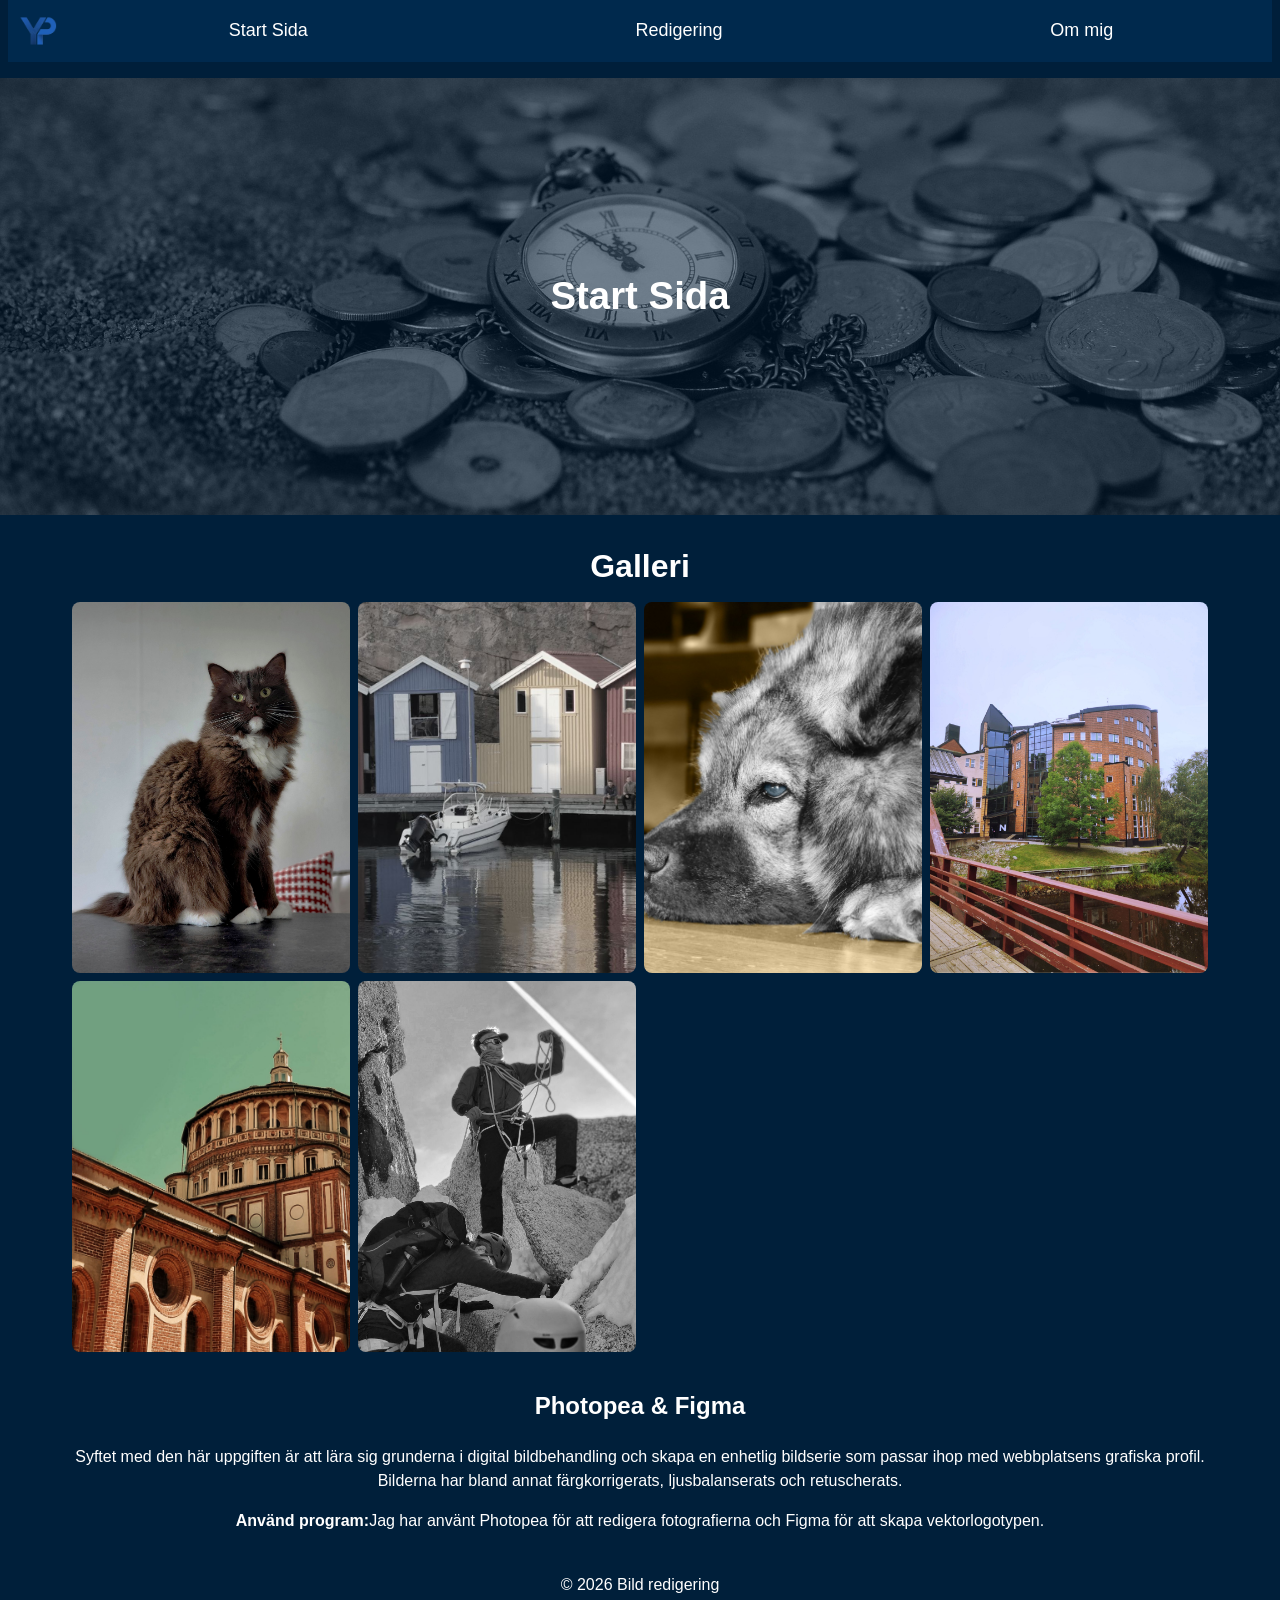
==== index.html @ 9d6cace1 "first commit" ====
<!DOCTYPE html>
<html lang="sv">

<head>
  <meta charset="UTF-8">
  <meta name="viewport" content="width=device-width, initial-scale=1.0">
  <link rel="icon" type="image/png" sizes="32x32" href="assets/favicon_io/favicon.png">
  <link rel="icon" type="image/png" sizes="16x16" href="assets/favicon_io/favicon-16x16.png">
  <link rel="icon" href="assets/favicon_io/favicon.ico">
  <link rel="stylesheet" href="css/styles.css">
  <title>Startsida</title>
</head>

<body>
  <header class="header">
    <div class="logo-sektion">
      <a href="index.html">
        <img src="/assets/redigerad-bilder/logo.svg" alt="brand logo" width="65" height="65">
      </a>
    </div>
    <nav class="header-navigering">
      <ul class="nav-meny-list">
        <li><a href="index.html">Start Sida</a></li>
        <li> <a href="redigering.html">Redigering</a></li>
        <li><a href="om-mig.html">Om mig</a></li>
      </ul>
    </nav>
  </header>
  <main class="main-index">
    <section class="hero-sektion">
      <h1 class="titel">Start Sida</h1>
      <img src="assets/redigerad-bilder/header.png" alt="decorative bild">
    </section>
    <section class="galleri-sektion">
      <h2 class="main-andra-titel">Galleri</h2>
      <div class="galleri-wrapper">
        <img src="assets/redigerad-bilder/bilserie005.jpg" alt="Kat tår på ett bord">

        <img src="assets/redigerad-bilder/bilserie018.jpg " alt=" en sjö med flera rådhus i olika färger i bakgrunder">

        <img src="assets/redigerad-bilder/bilserie012.jpg" alt="Hund ligger på golvet bra huvudet övre kroppen synlig">

        <img src="assets/redigerad-bilder/bilserie016.jpg" alt="En kampus bredvid liten flod">

        <img src="assets/redigerad-bilder/bilserie014.jpg" alt="Detalj av en kyrkobyggnad med kupol">

        <img src="assets/redigerad-bilder/bilserie015.jpg" alt="Bergsklättrare på snöig klippa svartsvitt">

      </div>
    </section>

    <section class="beskrivning">
      <h3>Photopea &amp; Figma</h3>
      <p>Syftet med den här uppgiften är att lära sig grunderna i digital bildbehandling och skapa en enhetlig
        bildserie som
        passar ihop med webbplatsens grafiska profil. Bilderna har bland annat färgkorrigerats, ljusbalanserats och
        retuscherats.</p>
      <p><strong>Använd program:</strong>Jag har använt Photopea för att redigera fotografierna och Figma för att
        skapa vektorlogotypen.</p>
    </section>
  </main>
  <footer class="footer-sektion">&copy; 2026 Bild redigering</footer>
</body>

</html>
---- css/styles.css ----
/* ANPASSA VARIABLER (Ska hämtas från Figma-designen) */
:root {
  /* Färger */

  --primar-farg: #000000;
  --nav-bakgrund: #00294d;
  --sekundar-farg: #2f6981;
  --bakgrund-farg: #001f3a;
  --border-farg: #196273;
  --text-farg: #ffffff;
  --vit-farg: #000000;

  --accent-farg: #0d4600;

  /* AVSTÅND (Padding & Margin) */
  --avstand-xs: 0.4rem;
  --avstand-sm: 0.8rem;
  --avstand-md: 1.6rem;
  --avstand-l: 2.4rem;
  --avstand-xl: 3.2rem;

  --huvud-typsnitt: Arial, Helvetica, sans-serif;

  --h1-clamp: clamp(3.2rem, 3vw, 4rem);
  --h2-clamp: clamp(3rem, 2.8vw, 3.2rem);
  --h3-clamp: clamp(2rem, 2.6vw, 2.4rem);
  --h4-clamp: clamp(1.6rem, 2.4vw, 1.8rem);
  --h5-clamp: clamp(1rem, 2vw, 1.4rem);
}

/* Nollställning av webbläsarens standardmarginaler */

*,
*::before,
*::after {
  margin: 0;
  padding: 0;
  box-sizing: inherit;
}
html {
  font-size: 62.5%;
  box-sizing: border-box;
  scroll-behavior: smooth;
}
body {
  font-family: var(--huvud-typsnitt, Arial, Helvetica, sans-serif);
  font-size: 1.6rem;
  background-color: var(--bakgrund-farg);
  color: var(--text-farg);
  line-height: 1.5;
  min-height: 100vh;
  display: flex;
  flex-direction: column;
}

/* TYPSNITT & RUBRIKER */
h1,
h2,
h3,
h4,
h5,
h6 {
  font-family: var(--huvud-typsnitt, Arial, Helvetica, sans-serif);
  font-weight: 700;
  color: var(--text-farg);
  line-height: 1.2;
}
h1 {
  font-size: var(--h1-clamp);
}
h2 {
  font-size: var(--h2-clamp);
}
h3 {
  font-size: var(--h3-clamp);
}
h4 {
  font-size: var(--h4-clamp);
}
h5 {
  font-size: var(--h5-clamp);
}

li {
  list-style: none;
}
a {
  text-decoration: none;
  color: var(--text-farg);
}
img {
  max-width: 100%;
  display: block;
  height: auto;
}
span {
  font-size: var(--avstand-md);
  color: var(--accent-farg);
  font-weight: 700;
}
input,
button {
  font: inherit;
  color: inherit;
  background-color: transparent;
}
/* LAYOUT FÖR HUVUDINNEHÅLL */
main {
  width: 100%;
  max-width: 1200px;
  margin: 0 auto;
  padding: var(--avstand-md);
  flex: 1;
}
/* Titel */
.titel {
  position: absolute;
  top: 50%;
  left: 50%;
  transform: translate(-50%, -50%);
  text-align: center;
  z-index: 1;
  color: var(--text-farg);
}

.main-andra-titel {
  width: 100%;
  display: flex;
  justify-content: center;
  margin-block: var(--avstand-md);
}
/* Header */
.header {
  display: flex;
  justify-content: space-between;
  position: sticky;
  top: 0;
  z-index: 3;
  margin-inline: var(--avstand-sm);
  background-color: var(--nav-bakgrund);
}
.logo-sektion {
  display: flex;
  margin: auto 0;
}
.header-navigering {
  display: flex;
  align-items: center;
  width: 100%;
  justify-content: space-around;
}
.nav-meny-list {
  display: flex;
  gap: 1rem;
  width: 100%;
  justify-content: space-around;
  font-size: var(--h4-clamp);
}

.nav-meny-list > li > a:hover {
  color: var(--sekundar-farg);
}

/* Galleri */
.hero-sektion {
  position: relative;
  display: flex;
  align-items: center;
  justify-content: center;
  width: 100vw;
  margin-left: calc(-50vw + 50%);
  overflow: hidden;
}
.hero-sektion img {
  opacity: 0.5;
  display: block;
  width: 100%;
  max-height: 450px;
  min-height: 200px;
  object-fit: cover;
}
.galleri-sektion {
  padding: var(--avstand-md);
}
.galleri-wrapper {
  display: grid;
  grid-template-columns: repeat(auto-fit, minmax(250px, 1fr));
  gap: var(--avstand-sm);
}
.galleri-wrapper img {
  width: 100%;
  height: 300px;
  height: stretch;
  height: -webkit-fill-available;
  object-fit: cover;
  border-radius: var(--avstand-sm);
  display: block;
}

/* Beskrivning */
.beskrivning {
  display: flex;
  flex-direction: column;
  padding: var(--avstand-sm);
}
.beskrivning h3 {
  margin-block: var(--avstand-md) var(--avstand-sm);
}
.beskrivning > p {
  margin-top: var(--avstand-md);
}

/* Bildredigering - Före och efter */
.main-redigering {
  max-width: 1100px;
  margin: 2rem auto;
  padding: 0 5%;
}
.main-redigering h1,
.main-redigering h2 {
  width: 100%;
  display: flex;
  justify-content: center;
  margin-top: var(--avstand-xl);
}

.intro-text {
  width: 100%;
  display: flex;
  margin-block: 2rem;
  justify-content: center;
}

.jamforelse-kort {
  padding: var(--avstand-md);
  border-radius: var(--avstand-sm);
  margin-bottom: var(--avstand-l);
  box-shadow: 1px 2px 8px rgba(121, 162, 218, 0.08);
}

.jamforelse-kort h2 {
  margin-bottom: 1rem;
}

/* Placerar original och redigerad bild bredvid varandra */
.bild-par {
  display: flex;
  gap: var(--avstand-md);
  margin-bottom: 1rem;
}

.bild-box {
  flex: 1;
  margin: 0;
}

.bild-box img {
  width: 100%;
  height: auto;
  display: block;
  border-radius: 6px;
}

.bild-box figcaption {
  text-align: center;
  font-weight: 600;
  margin-top: 0.5rem;
  font-size: var(--h5-clamp);
  color: var(--text-farg);
}

.forklaring-text {
  padding-top: 0.8rem;
  border-top: 1px solid var(--border-farg);
  line-height: 1.6;
}
/* OM MIG */
.main-om-mig h1 {
  width: 100%;
  display: flex;
  justify-content: center;
  margin-top: var(--avstand-xl);
}
.om-mig-container {
  display: flex;
  align-items: center;
  justify-content: center;
  gap: var(--avstand-xl);
  /* margin-top: var(--avstand-l); */
  padding: var(--avstand-md);
}

.portrait-box img {
  width: 280px;
  max-width: 100%;
  height: auto;
  display: block;
  mask-image: linear-gradient(to bottom, black 50%, transparent 100%),
    linear-gradient(to right, black 60%, transparent 100%),
    linear-gradient(to left, black 80%, transparent 100%);
  mask-composite: intersect;
}

.om-mig-text {
  max-width: 55ch;
  display: flex;
  flex-direction: column;
  gap: var(--avstand-md);
}
/* FOOTER */
footer {
  width: 100%;
  display: flex;
  justify-content: center;
  padding-block: var(--avstand-md);
}

/* Responsiv anpassning för mobil */
@media (max-width: 700px) {
  .bild-par {
    flex-direction: column;
  }
}

@media (min-width: 768px) {
  .beskrivning {
    text-align: center;
  }
}
@media (max-width: 700px) {
  .om-mig-container {
    flex-direction: column;
    text-align: center;
  }
}

@media (max-width: 780px) {
  .om-mig-container {
    display: flex;
    flex-direction: column;
    margin-top: 0;
  }
  .portrait-box img {
    width: 100%;
  }
}
@media (min-width: 781px) {
  .portrait-box img {
    width: 100%;
  }
}
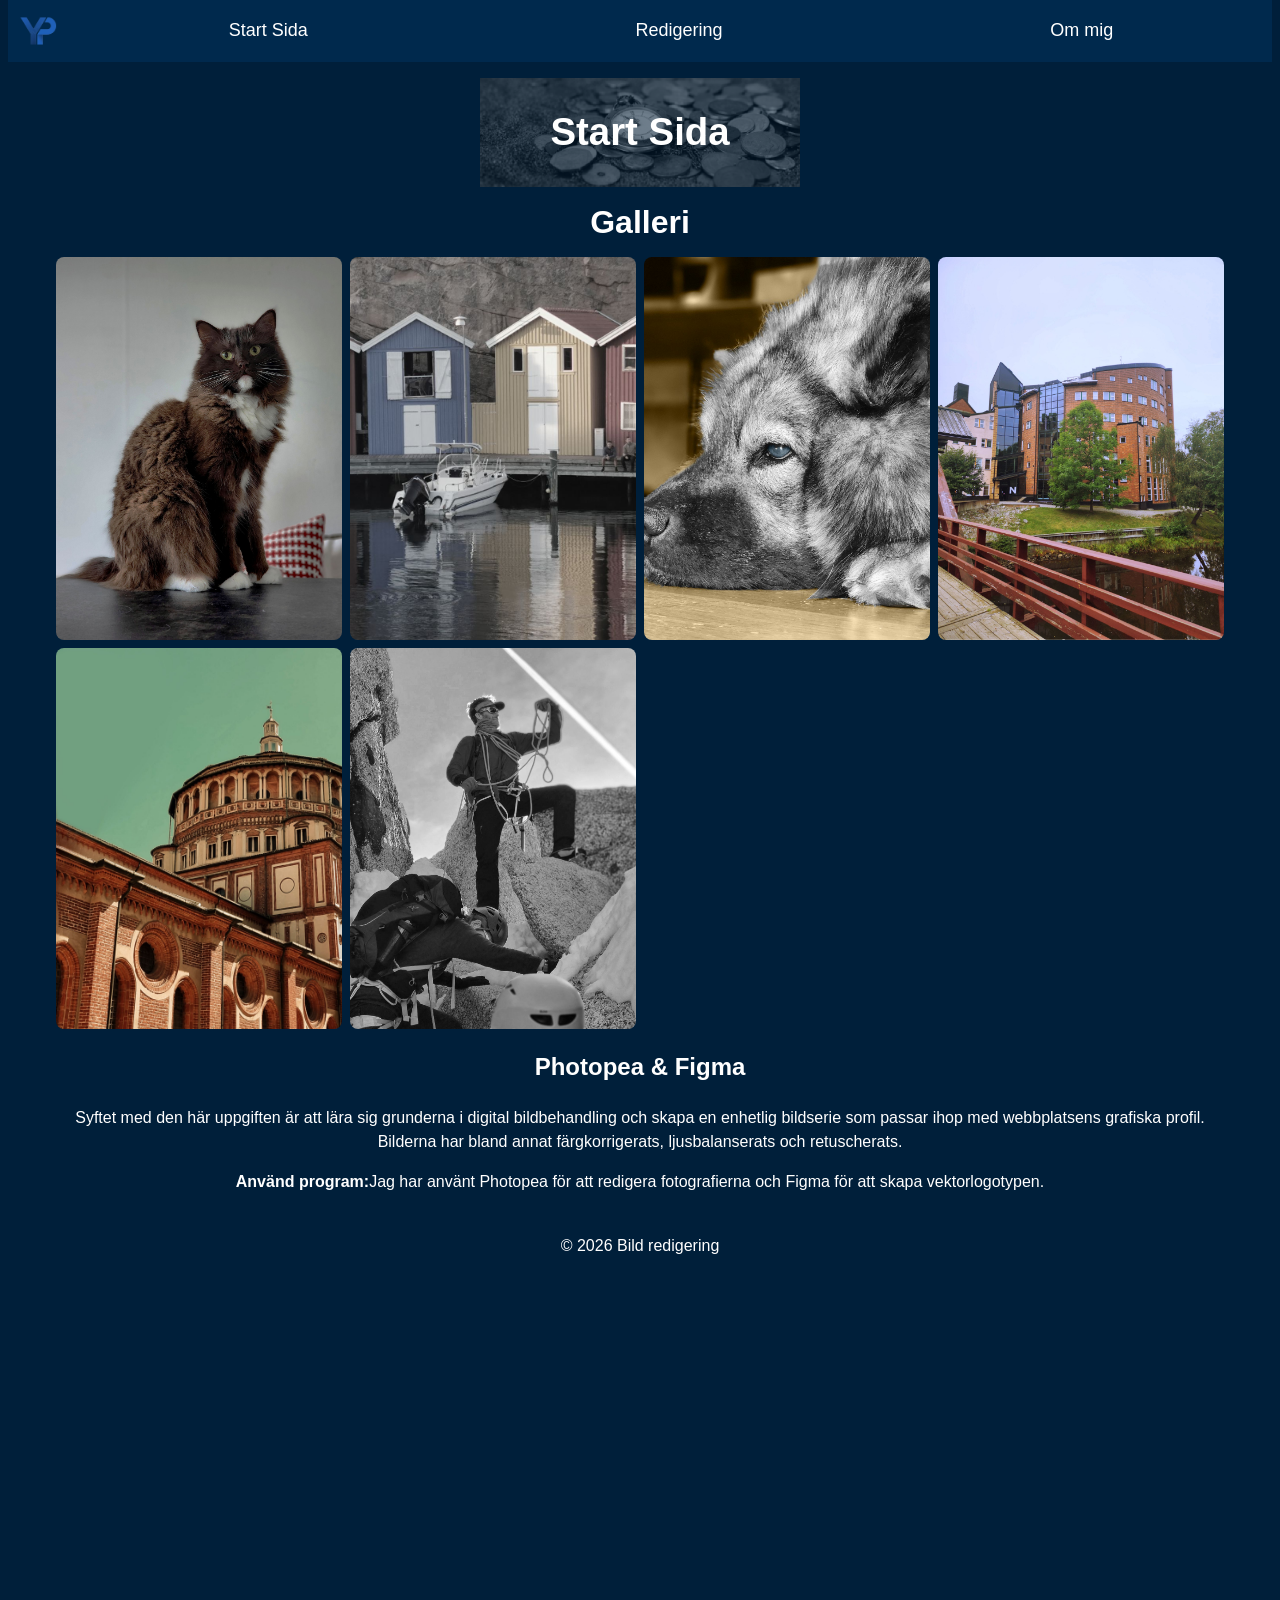
==== commit 37a0a47a: "Lade till optimerade bilder i AVIF och WebP format för header samt uppdaterade bildtaggar i index.ht" ====
--- a/index.html
+++ b/index.html
@@ -4,6 +4,8 @@
 <head>
   <meta charset="UTF-8">
   <meta name="viewport" content="width=device-width, initial-scale=1.0">
+  <meta name="description" content="description"
+    content="Startsida för mitt projekt i kursen Grafisk teknik för webb, där jag analyserar, bildoptimerar och bygger snabba webbsidor.">
   <link rel="icon" type="image/png" sizes="32x32" href="assets/favicon_io/favicon.png">
   <link rel="icon" type="image/png" sizes="16x16" href="assets/favicon_io/favicon-16x16.png">
   <link rel="icon" href="assets/favicon_io/favicon.ico">
@@ -29,7 +31,44 @@
   <main class="main-index">
     <section class="hero-sektion">
       <h1 class="titel">Start Sida</h1>
-      <img src="assets/redigerad-bilder/header.png" alt="decorative bild">
+      <picture>
+        <!-- 320px -->
+        <source srcset="/assets/hero-optimerad-bilder/header-320.avif" media="(max-width: 320px)" type="image/avif"
+          width="320" height="110">
+        <source srcset="/assets/hero-optimerad-bilder/header-320.webp" media="(max-width: 320px)" type="image/webp"
+          width="320" height="110">
+
+        <!-- 375px -->
+        <source srcset="/assets/hero-optimerad-bilder/header-375.avif" media="(max-width: 375px)" type="image/avif"
+          width="375" height="129">
+        <source srcset="/assets/hero-optimerad-bilder/header-375.webp" media="(max-width: 375px)" type="image/webp"
+          width="375" height="129">
+
+        <!-- 425px (Denna kommer nu laddas på mobilen med 412px bredd!) -->
+        <source srcset="/assets/hero-optimerad-bilder/header-425.avif" media="(max-width: 425px)" type="image/avif"
+          width="425" height="164">
+        <source srcset="/assets/hero-optimerad-bilder/header-425.webp" media="(max-width: 425px)" type="image/webp"
+          width="425" height="164">
+
+        <!-- 768px -->
+        <source srcset="/assets/hero-optimerad-bilder/header-768.avif" media="(max-width: 768px)" type="image/avif"
+          width="768" height="263">
+        <source srcset="/assets/hero-optimerad-bilder/header-768.webp" media="(max-width: 768px)" type="image/webp"
+          width="768" height="263">
+
+        <!-- 1024px -->
+        <source srcset="/assets/hero-optimerad-bilder/header-1024.avif" media="(max-width: 1000px)" type="image/avif"
+          width="1024" height="350">
+        <source srcset="/assets/hero-optimerad-bilder/header-1024.webp" media="(max-width: 1000px)" type="image/webp"
+          width="1024" height="350">
+        <!-- Stora skärmar (>1000px) i moderna format -->
+        <source srcset="/assets/hero-optimerad-bilder/header-1920.avif" type="image/avif" width="1920" height="656">
+        <source srcset="/assets/hero-optimerad-bilder/header-1920.webp" type="image/webp" width="1920" height="656">
+        <!-- Fallback & Stora skärmar (>1000px) -->
+
+        <img src="assets/redigerad-bilder/header.png" alt="decorative bild" width="1920" height="656"
+          fetchpriority="high">
+      </picture>
     </section>
     <section class="galleri-sektion">
       <h2 class="main-andra-titel">Galleri</h2>
--- a/css/styles.css
+++ b/css/styles.css
@@ -176,12 +176,12 @@
   display: block;
   width: 100%;
   max-height: 450px;
-  min-height: 200px;
+  min-height: auto;
   object-fit: cover;
 }
-.galleri-sektion {
+/* .galleri-sektion {
   padding: var(--avstand-md);
-}
+} */
 .galleri-wrapper {
   display: grid;
   grid-template-columns: repeat(auto-fit, minmax(250px, 1fr));
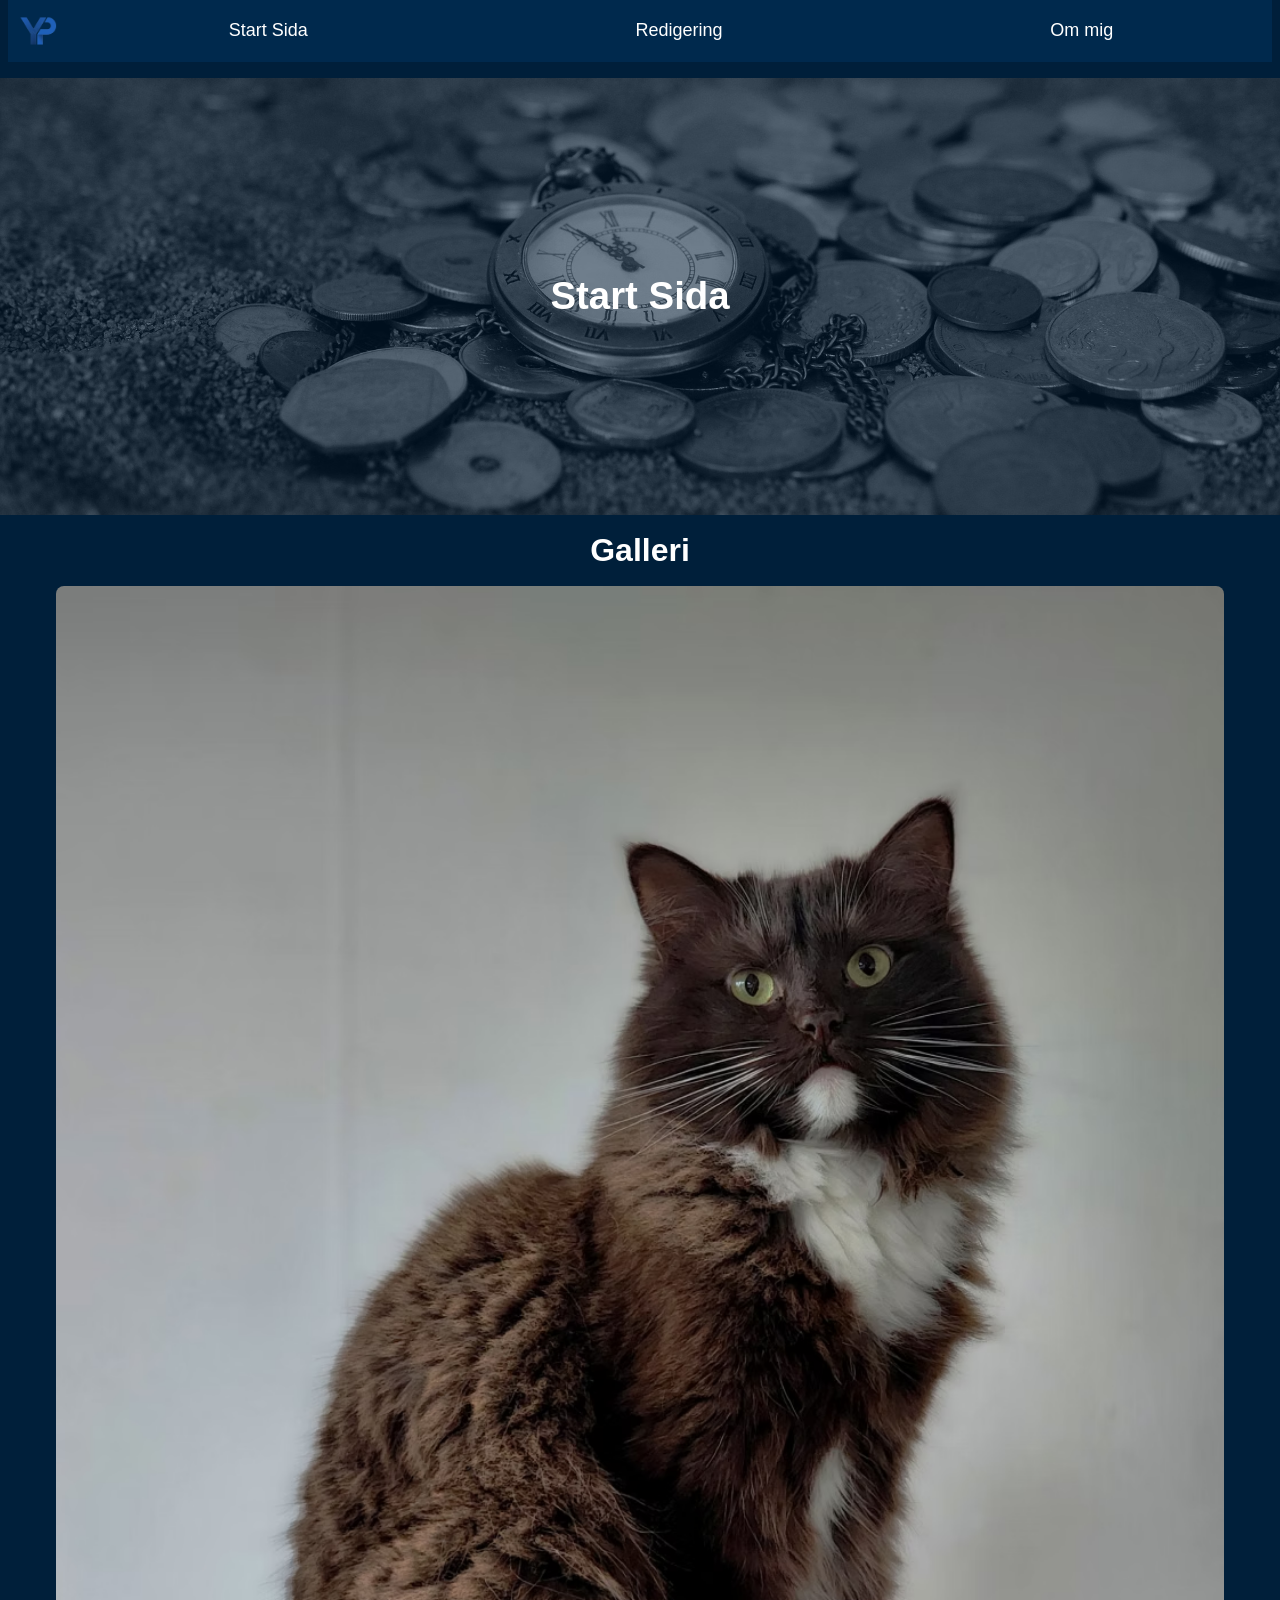
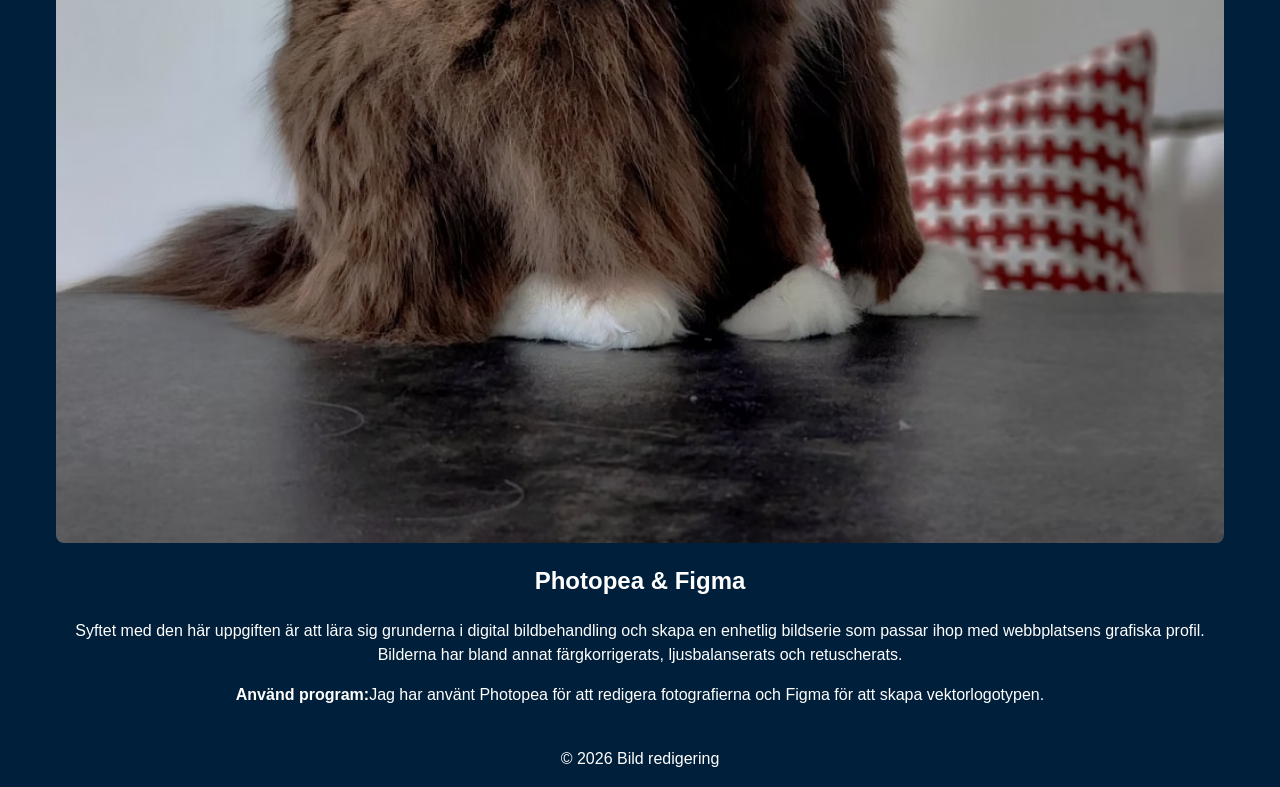
==== commit 5065cf55: "Lade till responsiv bildoptimering med AVIF och WebP format för galleri-sektionen i index.html för k" ====
--- a/index.html
+++ b/index.html
@@ -73,9 +73,37 @@
     <section class="galleri-sektion">
       <h2 class="main-andra-titel">Galleri</h2>
       <div class="galleri-wrapper">
-        <img src="assets/redigerad-bilder/bilserie005.jpg" alt="Kat tår på ett bord">
+        <picture>
+          <!-- 320px (Minst först!) -->
+          <source srcset="/assets/kat-optimerad-bilder/bilserie005-320.avif" media="(max-width: 320px)"
+            type="image/avif" width="320" height="427">
+          <source srcset="/assets/kat-optimerad-bilder/bilserie005-320.webp" media="(max-width: 320px)"
+            type="image/webp" width="320" height="427">
 
-        <img src="assets/redigerad-bilder/bilserie018.jpg " alt=" en sjö med flera rådhus i olika färger i bakgrunder">
+          <!-- 425px -->
+          <source srcset="/assets/kat-optimerad-bilder/bilserie005-425.avif" media="(max-width: 425px)"
+            type="image/avif" width="425" height="567">
+          <source srcset="/assets/kat-optimerad-bilder/bilserie005-425.webp" media="(max-width: 425px)"
+            type="image/webp" width="425" height="567">
+
+          <!-- 768px -->
+          <source srcset="/assets/kat-optimerad-bilder/bilserie005-768.avif" media="(max-width: 768px)"
+            type="image/avif" width="768" height="1025">
+          <source srcset="/assets/kat-optimerad-bilder/bilserie005-768.webp" media="(max-width: 768px)"
+            type="image/webp" width="768" height="1025">
+
+          <!-- 1024px -->
+          <source srcset="/assets/kat-optimerad-bilder/bilserie005-1024.avif" media="(min-width: 1024px)"
+            type="image/avif" width="1024" height="1366">
+          <source srcset="/assets/kat-optimerad-bilder/bilserie005-1024.webp" media="(min-width: 1024px)"
+            type="image/webp" width="1024" height="1366">
+
+          <!-- Fallback & Stora skärmar (>1024px) -->
+          <img src="/assets/redigerad-bilder/bilserie005.jpg" alt="Katt står på ett bord" width="1999" height="2666"
+            fetchpriority="high">
+        </picture>
+
+        <!-- <img src="assets/redigerad-bilder/bilserie018.jpg " alt=" en sjö med flera rådhus i olika färger i bakgrunder">
 
         <img src="assets/redigerad-bilder/bilserie012.jpg" alt="Hund ligger på golvet bra huvudet övre kroppen synlig">
 
@@ -83,7 +111,7 @@
 
         <img src="assets/redigerad-bilder/bilserie014.jpg" alt="Detalj av en kyrkobyggnad med kupol">
 
-        <img src="assets/redigerad-bilder/bilserie015.jpg" alt="Bergsklättrare på snöig klippa svartsvitt">
+        <img src="assets/redigerad-bilder/bilserie015.jpg" alt="Bergsklättrare på snöig klippa svartsvitt"> -->
 
       </div>
     </section>
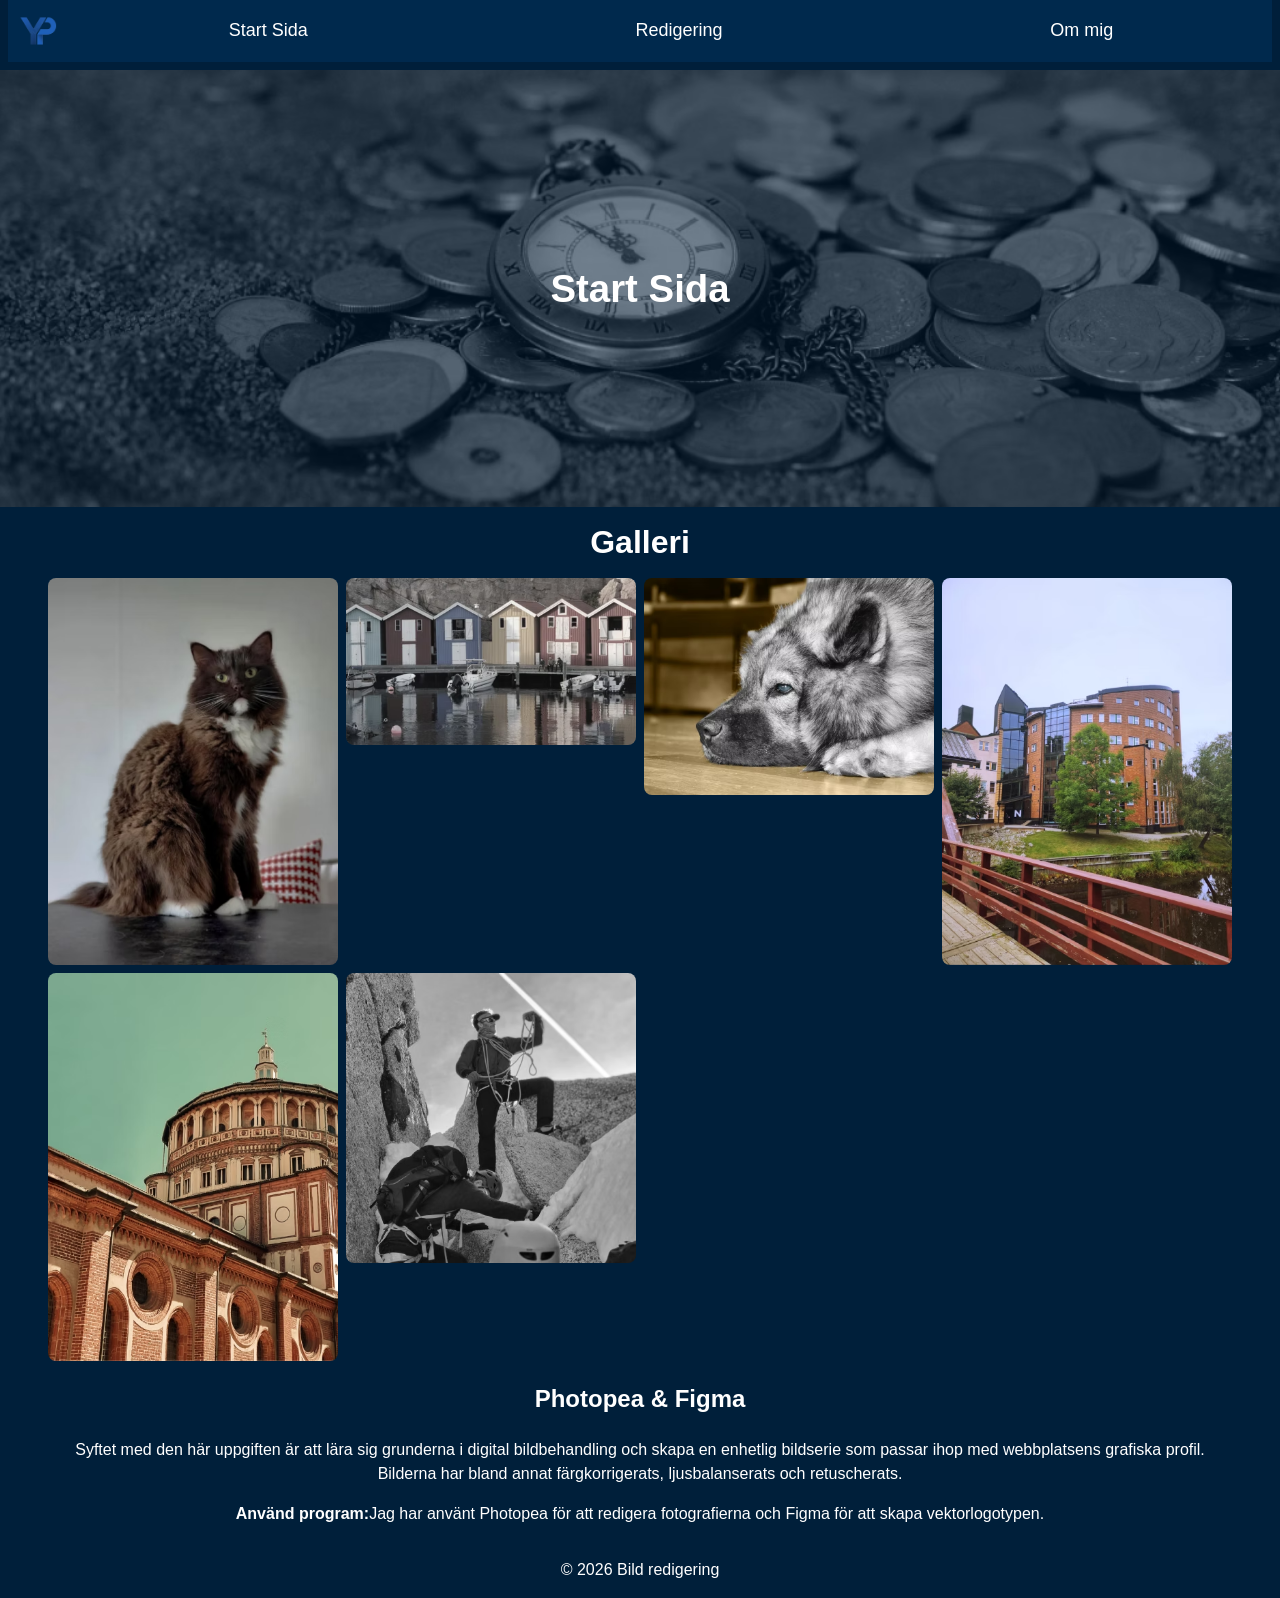
==== commit 48fd7309: "Lägg till optimerade bilder och uppdatera HTML-strukturen för bättre prestanda - Lagt till nya bilde" ====
--- a/index.html
+++ b/index.html
@@ -4,7 +4,7 @@
 <head>
   <meta charset="UTF-8">
   <meta name="viewport" content="width=device-width, initial-scale=1.0">
-  <meta name="description" content="description"
+  <meta name="description"
     content="Startsida för mitt projekt i kursen Grafisk teknik för webb, där jag analyserar, bildoptimerar och bygger snabba webbsidor.">
   <link rel="icon" type="image/png" sizes="32x32" href="assets/favicon_io/favicon.png">
   <link rel="icon" type="image/png" sizes="16x16" href="assets/favicon_io/favicon-16x16.png">
@@ -32,39 +32,20 @@
     <section class="hero-sektion">
       <h1 class="titel">Start Sida</h1>
       <picture>
-        <!-- 320px -->
-        <source srcset="/assets/hero-optimerad-bilder/header-320.avif" media="(max-width: 320px)" type="image/avif"
-          width="320" height="110">
-        <source srcset="/assets/hero-optimerad-bilder/header-320.webp" media="(max-width: 320px)" type="image/webp"
-          width="320" height="110">
-
-        <!-- 375px -->
-        <source srcset="/assets/hero-optimerad-bilder/header-375.avif" media="(max-width: 375px)" type="image/avif"
-          width="375" height="129">
-        <source srcset="/assets/hero-optimerad-bilder/header-375.webp" media="(max-width: 375px)" type="image/webp"
-          width="375" height="129">
-
-        <!-- 425px (Denna kommer nu laddas på mobilen med 412px bredd!) -->
-        <source srcset="/assets/hero-optimerad-bilder/header-425.avif" media="(max-width: 425px)" type="image/avif"
-          width="425" height="164">
-        <source srcset="/assets/hero-optimerad-bilder/header-425.webp" media="(max-width: 425px)" type="image/webp"
-          width="425" height="164">
-
-        <!-- 768px -->
-        <source srcset="/assets/hero-optimerad-bilder/header-768.avif" media="(max-width: 768px)" type="image/avif"
-          width="768" height="263">
-        <source srcset="/assets/hero-optimerad-bilder/header-768.webp" media="(max-width: 768px)" type="image/webp"
-          width="768" height="263">
-
-        <!-- 1024px -->
-        <source srcset="/assets/hero-optimerad-bilder/header-1024.avif" media="(max-width: 1000px)" type="image/avif"
-          width="1024" height="350">
-        <source srcset="/assets/hero-optimerad-bilder/header-1024.webp" media="(max-width: 1000px)" type="image/webp"
-          width="1024" height="350">
-        <!-- Stora skärmar (>1000px) i moderna format -->
-        <source srcset="/assets/hero-optimerad-bilder/header-1920.avif" type="image/avif" width="1920" height="656">
-        <source srcset="/assets/hero-optimerad-bilder/header-1920.webp" type="image/webp" width="1920" height="656">
-        <!-- Fallback & Stora skärmar (>1000px) -->
+        <!-- 1. AVIF med alla storlekar -->
+        <source type="image/avif" srcset="/assets/hero-optimerad-bilder/header-320.avif 320w,
+                    /assets/hero-optimerad-bilder/header-375.avif 375w,
+                    /assets/hero-optimerad-bilder/header-425.avif 425w,
+                    /assets/hero-optimerad-bilder/header-768.avif 768w,
+                    /assets/hero-optimerad-bilder/header-1024.avif 1024w" sizes="(max-width:1920px) 100vw, 50vw">
+
+        <!-- 2. WebP med alla storlekar -->
+        <source type="image/webp" srcset="/assets/hero-optimerad-bilder/header-320.webp 320w,
+                    /assets/hero-optimerad-bilder/header-375.webp 375w,
+                    /assets/hero-optimerad-bilder/header-425.webp 425w,
+                     /assets/hero-optimerad-bilder/header-1920.webp 768w,
+                    /assets/hero-optimerad-bilder/header-1024.webp 1024w" sizes=" (max-width:768px) 100vw, 50vw">
+        <!-- 3. Fallback för äldre webbläsare (utan mellanslag i filnamnet!) -->
 
         <img src="assets/redigerad-bilder/header.png" alt="decorative bild" width="1920" height="656"
           fetchpriority="high">
@@ -73,46 +54,147 @@
     <section class="galleri-sektion">
       <h2 class="main-andra-titel">Galleri</h2>
       <div class="galleri-wrapper">
-        <picture>
-          <!-- 320px (Minst först!) -->
-          <source srcset="/assets/kat-optimerad-bilder/bilserie005-320.avif" media="(max-width: 320px)"
-            type="image/avif" width="320" height="427">
-          <source srcset="/assets/kat-optimerad-bilder/bilserie005-320.webp" media="(max-width: 320px)"
-            type="image/webp" width="320" height="427">
-
-          <!-- 425px -->
-          <source srcset="/assets/kat-optimerad-bilder/bilserie005-425.avif" media="(max-width: 425px)"
-            type="image/avif" width="425" height="567">
-          <source srcset="/assets/kat-optimerad-bilder/bilserie005-425.webp" media="(max-width: 425px)"
-            type="image/webp" width="425" height="567">
-
-          <!-- 768px -->
-          <source srcset="/assets/kat-optimerad-bilder/bilserie005-768.avif" media="(max-width: 768px)"
-            type="image/avif" width="768" height="1025">
-          <source srcset="/assets/kat-optimerad-bilder/bilserie005-768.webp" media="(max-width: 768px)"
-            type="image/webp" width="768" height="1025">
-
-          <!-- 1024px -->
-          <source srcset="/assets/kat-optimerad-bilder/bilserie005-1024.avif" media="(min-width: 1024px)"
-            type="image/avif" width="1024" height="1366">
-          <source srcset="/assets/kat-optimerad-bilder/bilserie005-1024.webp" media="(min-width: 1024px)"
-            type="image/webp" width="1024" height="1366">
-
-          <!-- Fallback & Stora skärmar (>1024px) -->
+        <!-- KATT -->
+        <picture>
+          <!-- 1. AVIF med alla storlekar -->
+          <source type="image/avif" srcset="
+          /assets/kat-optimerad-bilder/bilserie005-320.avif 320w,
+          /assets/kat-optimerad-bilder/bilserie005-425.avif 425w,
+          /assets/kat-optimerad-bilder/bilserie005-768.avif 768w,
+          /assets/kat-optimerad-bilder/bilserie005-1024.avif 1024w"
+            sizes="(max-width: 768px) 100vw, (max-width: 1024px) 50vw, 33vw">
+
+          <!-- 2. WebP med alla storlekar -->
+          <source type="image/webp" srcset="
+                      /assets/kat-optimerad-bilder/bilserie005-320.webp 320w,
+                      /assets/kat-optimerad-bilder/bilserie005-425.webp 425w,
+                      /assets/kat-optimerad-bilder/bilserie005-768.webp 768w,
+                      /assets/kat-optimerad-bilder/bilserie005-1024.webp 1024w"
+            sizes="(max-width: 768px) 100vw, (max-width: 1024px) 50vw, 33vw">
+
+          <!-- 3. Fallback för äldre webbläsare (utan mellanslag i filnamnet!) -->
           <img src="/assets/redigerad-bilder/bilserie005.jpg" alt="Katt står på ett bord" width="1999" height="2666"
             fetchpriority="high">
         </picture>
-
-        <!-- <img src="assets/redigerad-bilder/bilserie018.jpg " alt=" en sjö med flera rådhus i olika färger i bakgrunder">
-
-        <img src="assets/redigerad-bilder/bilserie012.jpg" alt="Hund ligger på golvet bra huvudet övre kroppen synlig">
-
-        <img src="assets/redigerad-bilder/bilserie016.jpg" alt="En kampus bredvid liten flod">
-
-        <img src="assets/redigerad-bilder/bilserie014.jpg" alt="Detalj av en kyrkobyggnad med kupol">
-
-        <img src="assets/redigerad-bilder/bilserie015.jpg" alt="Bergsklättrare på snöig klippa svartsvitt"> -->
-
+        <!-- RÅDHUS -->
+        <picture>
+          <!-- 1. AVIF med alla storlekar -->
+          <source type="image/avif" srcset="
+                        /assets/radhus-optimerad-bilder/bilserie018-320.avif 320w,
+                        /assets/radhus-optimerad-bilder/bilserie018-375.avif 375w,
+                        /assets/radhus-optimerad-bilder/bilserie018-425.avif 425w,
+                        /assets/radhus-optimerad-bilder/bilserie018-768.avif 768w,
+                        /assets/radhus-optimerad-bilder/bilserie018-1024.avif 1024w"
+            sizes="(max-width: 768px) 100vw, (max-width: 1024px) 50vw, 33vw">
+
+          <!-- 2. WebP med alla storlekar -->
+          <source type="image/webp" srcset="
+                                    /assets/radhus-optimerad-bilder/bilserie018-320.webp 320w,
+                                    /assets/radhus-optimerad-bilder/bilserie018-375.webp 375w,
+                                    /assets/radhus-optimerad-bilder/bilserie018-425.webp 425w,
+                                    /assets/radhus-optimerad-bilder/bilserie018-768.webp 768w,
+                                    /assets/radhus-optimerad-bilder/bilserie018-1024.webp 1024w"
+            sizes="(max-width: 768px) 100vw, (max-width: 1024px) 50vw, 33vw">
+          <img src="assets/redigerad-bilder/bilserie018.jpg" alt=" en sjö med flera rådhus i olika färger i bakgrunder"
+            width="1683" height="969" loading="lazy">
+        </picture>
+        <!-- HUND -->
+        <picture>
+          <!-- 1. AVIF med alla storlekar -->
+          <source type="image/avif" srcset="/assets/hund-optimerad-bilder/bilserie012-320.avif 320w,
+                  /assets/hund-optimerad-bilder/bilserie012-375.avif 375w,
+                  /assets/hund-optimerad-bilder/bilserie012-425.avif 425w,
+                  /assets/hund-optimerad-bilder/bilserie012-768.avif 768w,
+                  /assets/hund-optimerad-bilder/bilserie012-1024.avif 1024w,
+                  /assets/hund-optimerad-bilder/bilserie012-1920.avif 1920w"
+            sizes="(max-width: 768px) 100vw, (max-width: 1024px) 50vw, 33vw">
+
+          <!-- 2. WebP med alla storlekar -->
+          <source type="image/webp" srcset="/assets/hund-optimerad-bilder/bilserie012-320.webp 320w,
+                              /assets/hund-optimerad-bilder/bilserie012-375.webp 375w,
+                              /assets/hund-optimerad-bilder/bilserie012-425.webp 425w,
+                              /assets/hund-optimerad-bilder/bilserie012-768.webp 768w,
+                              /assets/hund-optimerad-bilder/bilserie012-1024.webp 1024w,
+                              /assets/hund-optimerad-bilder/bilserie012-1920.webp 1920w"
+            sizes="(max-width: 768px) 100vw, (max-width: 1024px) 50vw, 33vw">
+
+          <!-- 3. Fallback för äldre webbläsare (utan mellanslag i filnamnet!) -->
+          <img src="assets/redigerad-bilder/bilserie012.jpg" alt="Hund ligger på golvet bra huvudet övre kroppen synlig"
+            width="2000" height="1500" loading="lazy">
+        </picture>
+        <!-- KAMPUS -->
+        <picture>
+          <!-- 1. AVIF med alla storlekar -->
+          <source type="image/avif" srcset="/assets/kampus-optimerad-bilder/bilserie016-320.avif 320w,
+                                /assets/kampus-optimerad-bilder/bilserie016-375.avif 375w,
+                                /assets/kampus-optimerad-bilder/bilserie016-425.avif 425w,
+                                /assets/kampus-optimerad-bilder/bilserie016-768.avif 768w,
+                                /assets/kampus-optimerad-bilder/bilserie016-1024.avif 1024w,
+                                /assets/kampus-optimerad-bilder/bilserie016-1920.avif 1920w"
+            sizes="(max-width: 768px) 100vw, (max-width: 1024px) 50vw, 33vw">
+
+          <!-- 2. WebP med alla storlekar -->
+          <source type="image/webp" srcset="/assets/kampus-optimerad-bilder/bilserie016-320.webp 320w,
+                                            /assets/kampus-optimerad-bilder/bilserie016-375.webp 375w,
+                                            /assets/kampus-optimerad-bilder/bilserie016-425.webp 425w,
+                                            /assets/kampus-optimerad-bilder/bilserie016-768.webp 768w,
+                                            /assets/kampus-optimerad-bilder/bilserie016-1024.webp 1024w,
+                                            /assets/kampus-optimerad-bilder/bilserie016-1920.webp 1920w"
+            sizes="(max-width: 768px) 100vw, (max-width: 1024px) 50vw, 33vw">
+
+          <!-- 3. Fallback för äldre webbläsare (utan mellanslag i filnamnet!) -->
+          <img src="assets/redigerad-bilder/bilserie016.jpg" alt="En kampus bredvid liten flod" width="1996"
+            height="2668" loading="lazy">
+        </picture>
+        <!-- KYRKOBYGGNAD -->
+        <picture>
+          <!-- 1. AVIF med alla storlekar -->
+          <source type="image/avif" srcset="
+                          /assets/kyrkobyggnad-optimerad-bilder/bilserie014-320.avif 320w,
+                          /assets/kyrkobyggnad-optimerad-bilder/bilserie014-375.avif 375w,
+                          /assets/kyrkobyggnad-optimerad-bilder/bilserie014-425.avif 425w,
+                          /assets/kyrkobyggnad-optimerad-bilder/bilserie014-768.avif 768w,
+                          /assets/kyrkobyggnad-optimerad-bilder/bilserie014-1024.avif 1024w"
+            sizes="(max-width: 768px) 100vw, (max-width: 1024px) 50vw, 33vw">
+
+          <!-- 2. WebP med alla storlekar -->
+          <source type="image/webp" srcset="
+                                      /assets/kyrkobyggnad-optimerad-bilder/bilserie014-320.webp 320w,
+                                      /assets/kyrkobyggnad-optimerad-bilder/bilserie014-375.webp 375w,
+                                      /assets/kyrkobyggnad-optimerad-bilder/bilserie014-425.webp 425w,
+                                      /assets/kyrkobyggnad-optimerad-bilder/bilserie014-768.webp 768w,
+                                      /assets/kyrkobyggnad-optimerad-bilder/bilserie014-1024.webp 1024w"
+            sizes="(max-width: 768px) 100vw, (max-width: 1024px) 50vw, 33vw">
+
+
+          <img src="assets/redigerad-bilder/bilserie014.jpg" alt="Detalj av en kyrkobyggnad med kupol" width="1332"
+            height="1776" loading="lazy">
+
+        </picture>
+        <!-- BERGS -->
+        <picture>
+          <!-- 1. AVIF med alla storlekar -->
+          <source type="image/avif" srcset="
+                                  /assets/berg-optimerad-bilder/bilserie015-320.avif 320w,
+                                  /assets/berg-optimerad-bilder/bilserie015-375.avif 375w,
+                                  /assets/berg-optimerad-bilder/bilserie015-425.avif 425w,
+                                  /assets/berg-optimerad-bilder/bilserie015-768.avif 768w,
+                                  /assets/berg-optimerad-bilder/bilserie015-1024.avif 1024w"
+            sizes="(max-width: 768px) 100vw, (max-width: 1024px) 50vw, 33vw">
+
+          <!-- 2. WebP med alla storlekar -->
+          <source type="image/webp" srcset="
+                                              /assets/berg-optimerad-bilder/bilserie015-320.webp 320w,
+                                              /assets/berg-optimerad-bilder/bilserie015-375.webp 375w,
+                                              /assets/berg-optimerad-bilder/bilserie015-425.webp 425w,
+                                              /assets/berg-optimerad-bilder/bilserie015-768.webp 768w,
+                                              /assets/berg-optimerad-bilder/bilserie015-1024.webp 1024w"
+            sizes="(max-width: 768px) 100vw, (max-width: 1024px) 50vw, 33vw">
+
+          <!-- 3. Fallback för äldre webbläsare (utan mellanslag i filnamnet!) -->
+          <img src="assets/redigerad-bilder/bilserie015.jpg" alt="Bergsklättrare på snöig klippa svartsvitt"
+            width="1479" height="1476" loading="lazy">
+        </picture>
       </div>
     </section>
 
--- a/css/styles.css
+++ b/css/styles.css
@@ -109,7 +109,7 @@
   width: 100%;
   max-width: 1200px;
   margin: 0 auto;
-  padding: var(--avstand-md);
+  padding: var(--avstand-sm);
   flex: 1;
 }
 /* Titel */
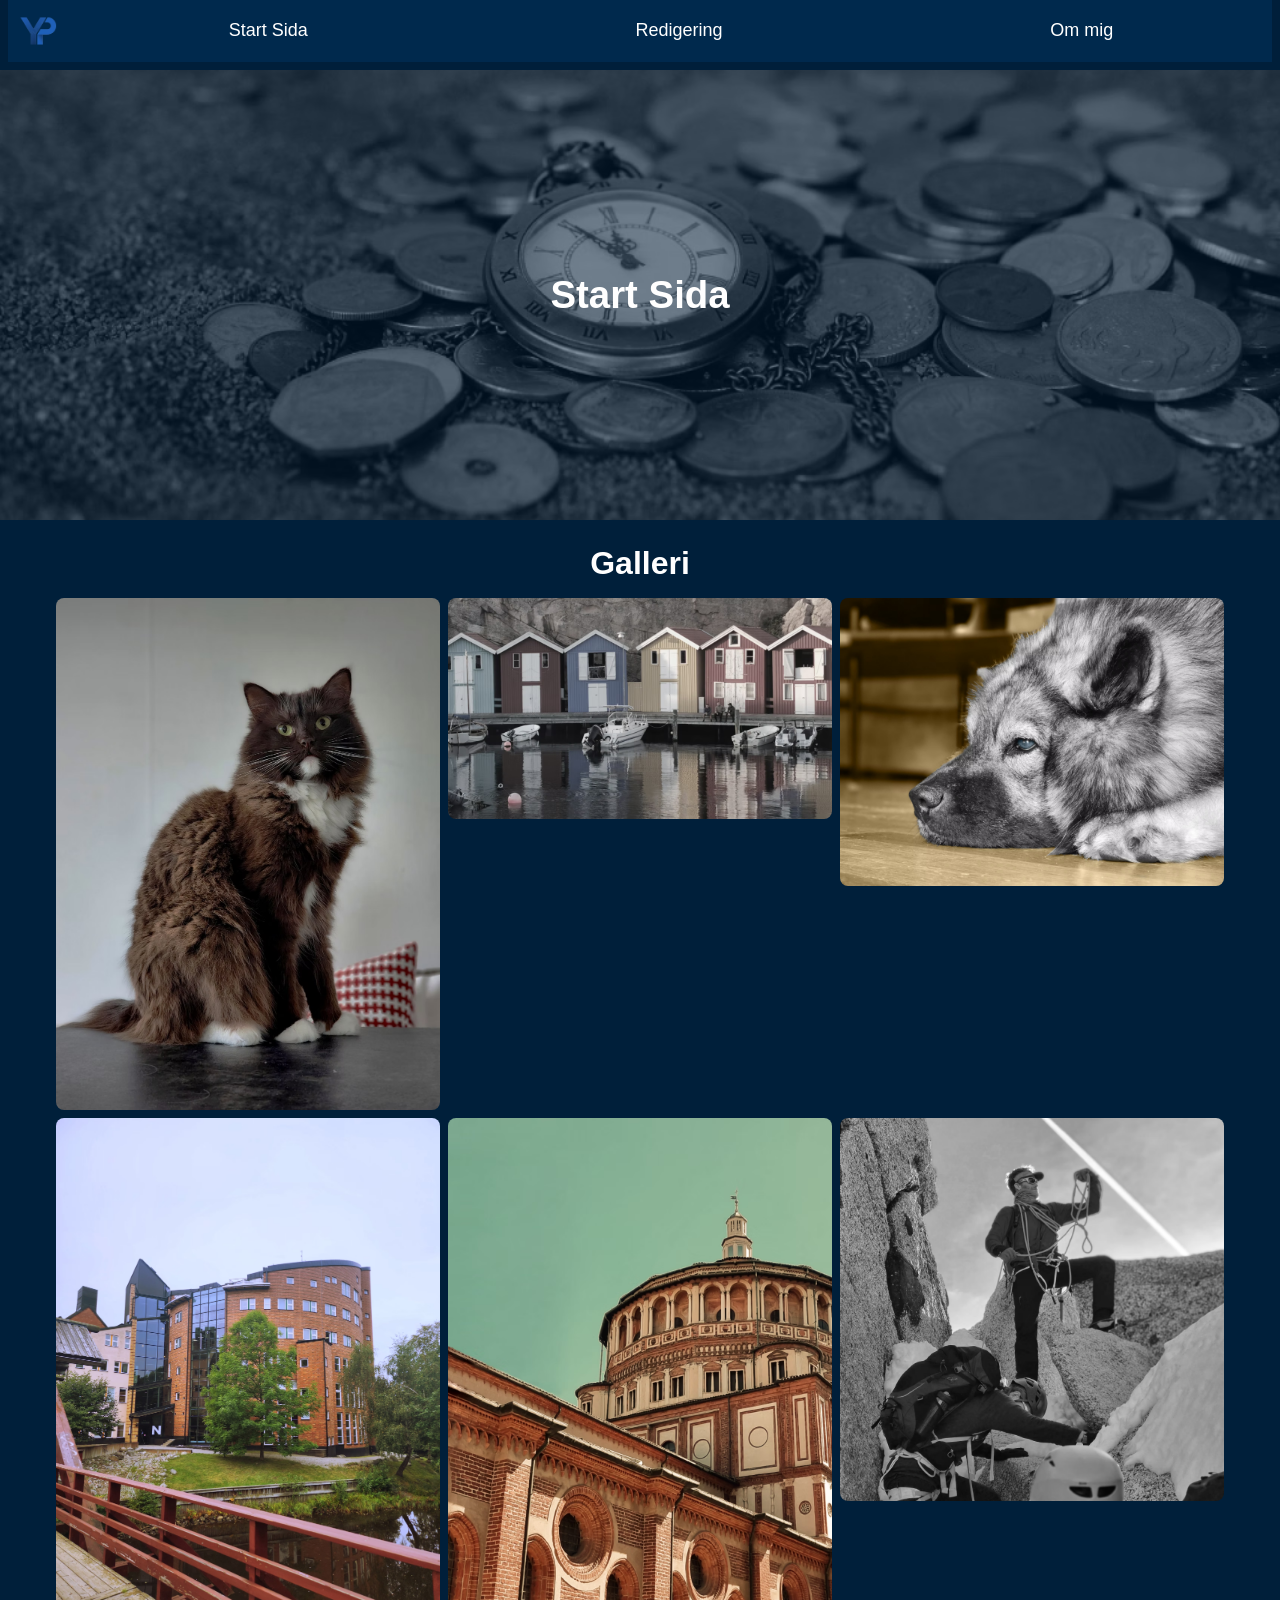
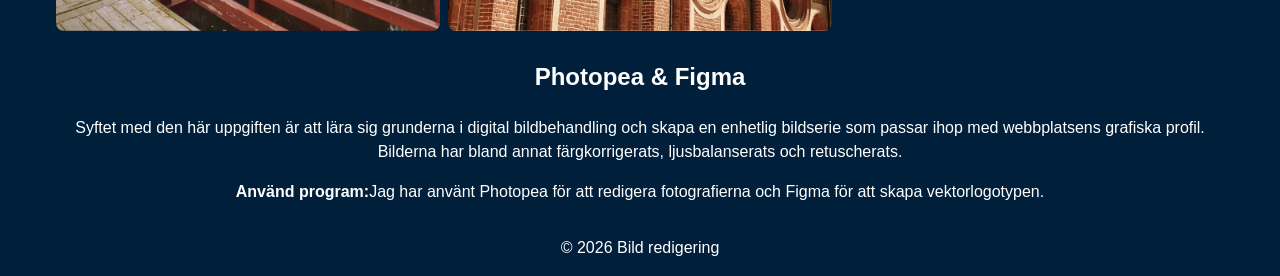
==== commit 7c564ba1: "Lägg till optimerade bilder i formaten AVIF och WebP; uppdatera stilar och HTML-struktur för bättre " ====
--- a/index.html
+++ b/index.html
@@ -9,6 +9,7 @@
   <link rel="icon" type="image/png" sizes="32x32" href="assets/favicon_io/favicon.png">
   <link rel="icon" type="image/png" sizes="16x16" href="assets/favicon_io/favicon-16x16.png">
   <link rel="icon" href="assets/favicon_io/favicon.ico">
+  <link rel="preload" href="/css/styles.css" as="style" onload="this.onload=null;this.rel='stylesheet'">
   <link rel="stylesheet" href="css/styles.css">
   <title>Startsida</title>
 </head>
@@ -31,20 +32,20 @@
   <main class="main-index">
     <section class="hero-sektion">
       <h1 class="titel">Start Sida</h1>
-      <picture>
+      <picture class="wrapper">
         <!-- 1. AVIF med alla storlekar -->
         <source type="image/avif" srcset="/assets/hero-optimerad-bilder/header-320.avif 320w,
                     /assets/hero-optimerad-bilder/header-375.avif 375w,
                     /assets/hero-optimerad-bilder/header-425.avif 425w,
                     /assets/hero-optimerad-bilder/header-768.avif 768w,
-                    /assets/hero-optimerad-bilder/header-1024.avif 1024w" sizes="(max-width:1920px) 100vw, 50vw">
+                    /assets/hero-optimerad-bilder/header-1024.avif 1024w" sizes="(max-width:1920px) 96vw, 48vw">
 
         <!-- 2. WebP med alla storlekar -->
         <source type="image/webp" srcset="/assets/hero-optimerad-bilder/header-320.webp 320w,
                     /assets/hero-optimerad-bilder/header-375.webp 375w,
                     /assets/hero-optimerad-bilder/header-425.webp 425w,
                      /assets/hero-optimerad-bilder/header-1920.webp 768w,
-                    /assets/hero-optimerad-bilder/header-1024.webp 1024w" sizes=" (max-width:768px) 100vw, 50vw">
+                    /assets/hero-optimerad-bilder/header-1024.webp 1024w" sizes=" (max-width:768px) 96vw, 48vw">
         <!-- 3. Fallback för äldre webbläsare (utan mellanslag i filnamnet!) -->
 
         <img src="assets/redigerad-bilder/header.png" alt="decorative bild" width="1920" height="656"
@@ -62,7 +63,7 @@
           /assets/kat-optimerad-bilder/bilserie005-425.avif 425w,
           /assets/kat-optimerad-bilder/bilserie005-768.avif 768w,
           /assets/kat-optimerad-bilder/bilserie005-1024.avif 1024w"
-            sizes="(max-width: 768px) 100vw, (max-width: 1024px) 50vw, 33vw">
+            sizes="(max-width: 768px) 96vw, (max-width: 1024px) 48vw">
 
           <!-- 2. WebP med alla storlekar -->
           <source type="image/webp" srcset="
@@ -70,7 +71,7 @@
                       /assets/kat-optimerad-bilder/bilserie005-425.webp 425w,
                       /assets/kat-optimerad-bilder/bilserie005-768.webp 768w,
                       /assets/kat-optimerad-bilder/bilserie005-1024.webp 1024w"
-            sizes="(max-width: 768px) 100vw, (max-width: 1024px) 50vw, 33vw">
+            sizes="(max-width: 768px) 96vw, (max-width: 1024px) 48vw">
 
           <!-- 3. Fallback för äldre webbläsare (utan mellanslag i filnamnet!) -->
           <img src="/assets/redigerad-bilder/bilserie005.jpg" alt="Katt står på ett bord" width="1999" height="2666"
@@ -85,7 +86,7 @@
                         /assets/radhus-optimerad-bilder/bilserie018-425.avif 425w,
                         /assets/radhus-optimerad-bilder/bilserie018-768.avif 768w,
                         /assets/radhus-optimerad-bilder/bilserie018-1024.avif 1024w"
-            sizes="(max-width: 768px) 100vw, (max-width: 1024px) 50vw, 33vw">
+            sizes="(max-width: 768px) 96vw, (max-width: 1024px) 48vw">
 
           <!-- 2. WebP med alla storlekar -->
           <source type="image/webp" srcset="
@@ -94,7 +95,7 @@
                                     /assets/radhus-optimerad-bilder/bilserie018-425.webp 425w,
                                     /assets/radhus-optimerad-bilder/bilserie018-768.webp 768w,
                                     /assets/radhus-optimerad-bilder/bilserie018-1024.webp 1024w"
-            sizes="(max-width: 768px) 100vw, (max-width: 1024px) 50vw, 33vw">
+            sizes="(max-width: 768px) 96vw, (max-width: 1024px) 48vw">
           <img src="assets/redigerad-bilder/bilserie018.jpg" alt=" en sjö med flera rådhus i olika färger i bakgrunder"
             width="1683" height="969" loading="lazy">
         </picture>
@@ -107,7 +108,7 @@
                   /assets/hund-optimerad-bilder/bilserie012-768.avif 768w,
                   /assets/hund-optimerad-bilder/bilserie012-1024.avif 1024w,
                   /assets/hund-optimerad-bilder/bilserie012-1920.avif 1920w"
-            sizes="(max-width: 768px) 100vw, (max-width: 1024px) 50vw, 33vw">
+            sizes="(max-width: 768px) 96vw, (max-width: 1024px) 48vw">
 
           <!-- 2. WebP med alla storlekar -->
           <source type="image/webp" srcset="/assets/hund-optimerad-bilder/bilserie012-320.webp 320w,
@@ -116,11 +117,11 @@
                               /assets/hund-optimerad-bilder/bilserie012-768.webp 768w,
                               /assets/hund-optimerad-bilder/bilserie012-1024.webp 1024w,
                               /assets/hund-optimerad-bilder/bilserie012-1920.webp 1920w"
-            sizes="(max-width: 768px) 100vw, (max-width: 1024px) 50vw, 33vw">
+            sizes="(max-width: 768px) 96vw, (max-width: 1024px) 48vw">
 
           <!-- 3. Fallback för äldre webbläsare (utan mellanslag i filnamnet!) -->
           <img src="assets/redigerad-bilder/bilserie012.jpg" alt="Hund ligger på golvet bra huvudet övre kroppen synlig"
-            width="2000" height="1500" loading="lazy">
+            width="2000" height="1480" loading="lazy">
         </picture>
         <!-- KAMPUS -->
         <picture>
@@ -131,7 +132,7 @@
                                 /assets/kampus-optimerad-bilder/bilserie016-768.avif 768w,
                                 /assets/kampus-optimerad-bilder/bilserie016-1024.avif 1024w,
                                 /assets/kampus-optimerad-bilder/bilserie016-1920.avif 1920w"
-            sizes="(max-width: 768px) 100vw, (max-width: 1024px) 50vw, 33vw">
+            sizes="(max-width: 768px) 96vw, (max-width: 1024px) 48vw">
 
           <!-- 2. WebP med alla storlekar -->
           <source type="image/webp" srcset="/assets/kampus-optimerad-bilder/bilserie016-320.webp 320w,
@@ -140,7 +141,7 @@
                                             /assets/kampus-optimerad-bilder/bilserie016-768.webp 768w,
                                             /assets/kampus-optimerad-bilder/bilserie016-1024.webp 1024w,
                                             /assets/kampus-optimerad-bilder/bilserie016-1920.webp 1920w"
-            sizes="(max-width: 768px) 100vw, (max-width: 1024px) 50vw, 33vw">
+            sizes="(max-width: 768px) 96vw, (max-width: 1024px) 48vw">
 
           <!-- 3. Fallback för äldre webbläsare (utan mellanslag i filnamnet!) -->
           <img src="assets/redigerad-bilder/bilserie016.jpg" alt="En kampus bredvid liten flod" width="1996"
@@ -155,7 +156,7 @@
                           /assets/kyrkobyggnad-optimerad-bilder/bilserie014-425.avif 425w,
                           /assets/kyrkobyggnad-optimerad-bilder/bilserie014-768.avif 768w,
                           /assets/kyrkobyggnad-optimerad-bilder/bilserie014-1024.avif 1024w"
-            sizes="(max-width: 768px) 100vw, (max-width: 1024px) 50vw, 33vw">
+            sizes="(max-width: 768px) 96vw, (max-width: 1024px) 48vw">
 
           <!-- 2. WebP med alla storlekar -->
           <source type="image/webp" srcset="
@@ -164,7 +165,7 @@
                                       /assets/kyrkobyggnad-optimerad-bilder/bilserie014-425.webp 425w,
                                       /assets/kyrkobyggnad-optimerad-bilder/bilserie014-768.webp 768w,
                                       /assets/kyrkobyggnad-optimerad-bilder/bilserie014-1024.webp 1024w"
-            sizes="(max-width: 768px) 100vw, (max-width: 1024px) 50vw, 33vw">
+            sizes="(max-width: 768px) 96vw, (max-width: 1024px) 48vw">
 
 
           <img src="assets/redigerad-bilder/bilserie014.jpg" alt="Detalj av en kyrkobyggnad med kupol" width="1332"
@@ -180,7 +181,7 @@
                                   /assets/berg-optimerad-bilder/bilserie015-425.avif 425w,
                                   /assets/berg-optimerad-bilder/bilserie015-768.avif 768w,
                                   /assets/berg-optimerad-bilder/bilserie015-1024.avif 1024w"
-            sizes="(max-width: 768px) 100vw, (max-width: 1024px) 50vw, 33vw">
+            sizes="(max-width: 768px) 96vw, (max-width: 1024px) 48vw">
 
           <!-- 2. WebP med alla storlekar -->
           <source type="image/webp" srcset="
@@ -189,7 +190,7 @@
                                               /assets/berg-optimerad-bilder/bilserie015-425.webp 425w,
                                               /assets/berg-optimerad-bilder/bilserie015-768.webp 768w,
                                               /assets/berg-optimerad-bilder/bilserie015-1024.webp 1024w"
-            sizes="(max-width: 768px) 100vw, (max-width: 1024px) 50vw, 33vw">
+            sizes="(max-width: 768px) 96vw, (max-width: 1024px) 48vw">
 
           <!-- 3. Fallback för äldre webbläsare (utan mellanslag i filnamnet!) -->
           <img src="assets/redigerad-bilder/bilserie015.jpg" alt="Bergsklättrare på snöig klippa svartsvitt"
--- a/css/styles.css
+++ b/css/styles.css
@@ -90,6 +90,8 @@
 }
 img {
   max-width: 100%;
+  max-inline-size: 100%;
+  block-size: auto;
   display: block;
   height: auto;
 }
@@ -111,6 +113,10 @@
   margin: 0 auto;
   padding: var(--avstand-sm);
   flex: 1;
+}
+.wrapper img {
+  aspect-ratio: 16/9;
+  min-width: 100vw;
 }
 /* Titel */
 .titel {
@@ -179,13 +185,14 @@
   min-height: auto;
   object-fit: cover;
 }
-/* .galleri-sektion {
-  padding: var(--avstand-md);
-} */
+.galleri-sektion {
+  padding: var(--avstand-sm);
+}
 .galleri-wrapper {
   display: grid;
-  grid-template-columns: repeat(auto-fit, minmax(250px, 1fr));
+  grid-template-columns: repeat(auto-fit, minmax(300px, 1fr));
   gap: var(--avstand-sm);
+  justify-content: center;
 }
 .galleri-wrapper img {
   width: 100%;
@@ -193,6 +200,7 @@
   height: stretch;
   height: -webkit-fill-available;
   object-fit: cover;
+  /* aspect-ratio: 3/4; */
   border-radius: var(--avstand-sm);
   display: block;
 }
--- a/css/styles.css
+++ b/css/styles.css
@@ -90,6 +90,8 @@
 }
 img {
   max-width: 100%;
+  max-inline-size: 100%;
+  block-size: auto;
   display: block;
   height: auto;
 }
@@ -111,6 +113,10 @@
   margin: 0 auto;
   padding: var(--avstand-sm);
   flex: 1;
+}
+.wrapper img {
+  aspect-ratio: 16/9;
+  min-width: 100vw;
 }
 /* Titel */
 .titel {
@@ -179,13 +185,14 @@
   min-height: auto;
   object-fit: cover;
 }
-/* .galleri-sektion {
-  padding: var(--avstand-md);
-} */
+.galleri-sektion {
+  padding: var(--avstand-sm);
+}
 .galleri-wrapper {
   display: grid;
-  grid-template-columns: repeat(auto-fit, minmax(250px, 1fr));
+  grid-template-columns: repeat(auto-fit, minmax(300px, 1fr));
   gap: var(--avstand-sm);
+  justify-content: center;
 }
 .galleri-wrapper img {
   width: 100%;
@@ -193,6 +200,7 @@
   height: stretch;
   height: -webkit-fill-available;
   object-fit: cover;
+  /* aspect-ratio: 3/4; */
   border-radius: var(--avstand-sm);
   display: block;
 }
